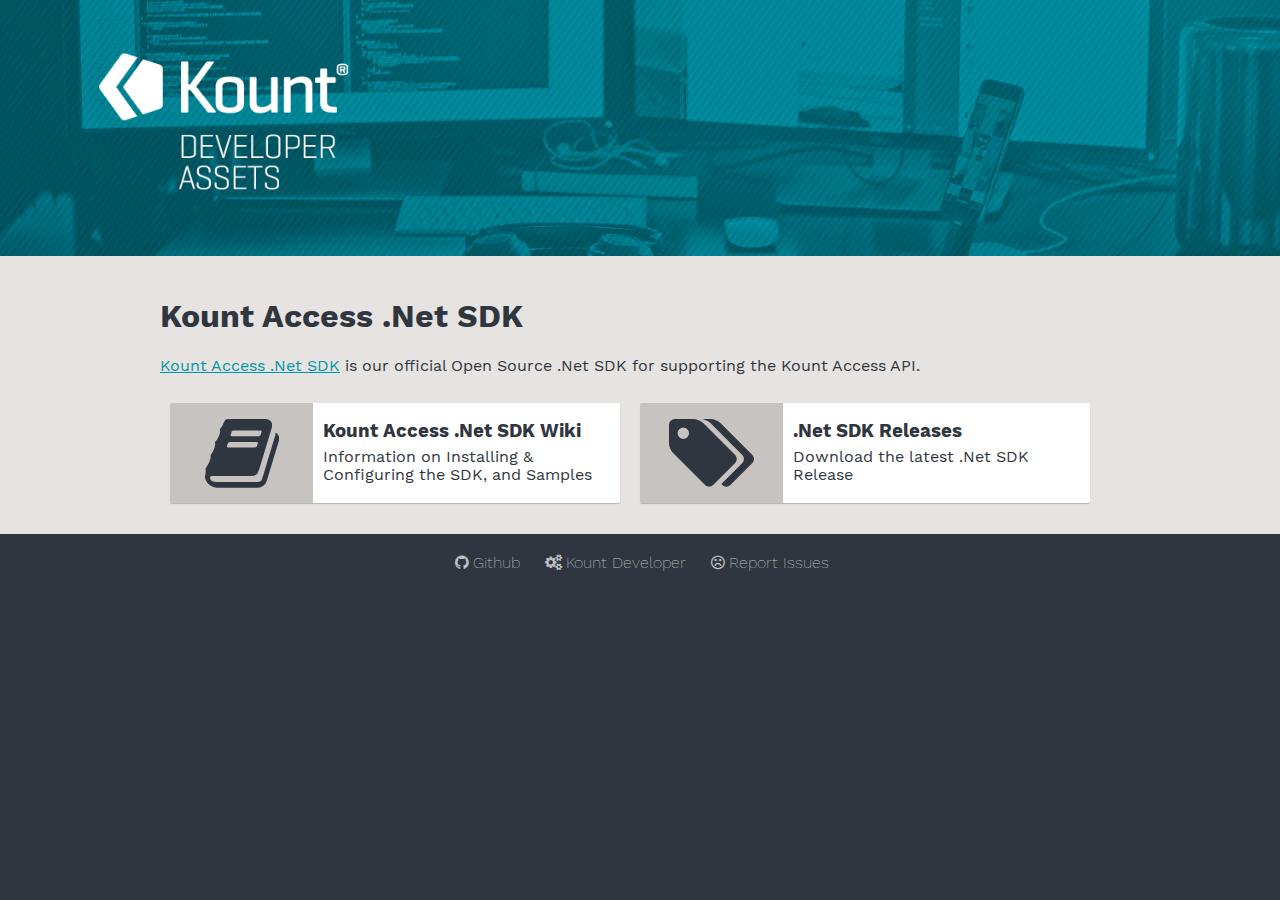
==== access-sdk/kadotnet.html @ 6f345b06 "Kount Access update" ====
<!DOCTYPE html>
<html>
<head>
    <meta charset='utf-8'>
    <meta name='viewport' content='width=device-width'>
    <!-- EDIT THE TITLE AS NEEDED -->
    <title>Kount Access .Net SDK</title>

    <link rel="shortcut icon" type="image/x-icon" href="../favicon.ico">
    <link rel="stylesheet" href="https://maxcdn.bootstrapcdn.com/font-awesome/4.7.0/css/font-awesome.min.css">
    <!-- HTML5 shim and Respond.js for IE8 support of HTML5 elements and media queries -->
    <!--[if lt IE 9]>
    <script src="https://oss.maxcdn.com/html5shiv/3.7.2/html5shiv.min.js"></script>
    <script src="https://oss.maxcdn.com/respond/1.4.2/respond.min.js"></script>
    <![endif]-->

    <!--
      If this template is used in subdirectories, paths will need adjusted
    -->
    <link rel="stylesheet" href="../styles/style.css">
</head>
<body>
<header>
    <!-- this image is "responsive" and will stretch to fit the device -->
    <img src='../img/dev-banner.jpg'/>
</header>
<main>

    <div>
        <!-- EDIT this section to reflect the content of the page -->
        <h1>Kount Access .Net SDK</h1>
        <p><a href="https://github.com/Kount/kount-access-dotnet-sdk">Kount Access .Net SDK</a> is our official Open Source .Net
            SDK for supporting the Kount Access API.</p>
    </div>

    <div class='cards'>
        <!-- this is the section of repeating cards -->

        <!-- Start Card:
             each card is a font-awesome icon with some text -->
        <div>
            <!-- fa-5x adjusts size, choose at http://fontawesome.io/icons/ -->
            <div><i class="fa fa-book fa-5x"></i></div>
            <a href="https://github.com/Kount/kount-access-dotnet-sdk/wiki"><!-- add your links -->
                <h3>Kount Access .Net SDK Wiki</h3>
                <p>Information on Installing &amp; Configuring the SDK, and Samples</p>
            </a>
        </div>
        <!-- End Card (repeat as necessary) -->

		<!--  Removing the card until we have a Kount Access Guide PDF saved on the wiki
        <div>
            <div><i class="fa fa-tasks fa-5x"></i></div>
            <a href="https://support.kount.com/@api/deki/files/396/spec_guide.pdf">
                <h3>Kount RIS API Reference</h3>
                <p>Official Kount RIS API Reference</p>
            </a>
        </div>
		-->

        <div>
            <div><i class="fa fa-tags fa-5x"></i></div>
            <a href="https://github.com/Kount/kount-access-dotnet-sdk/releases">
                <h3>.Net SDK Releases</h3>
                <p>Download the latest .Net SDK Release</p>
            </a>
        </div>

		
		<!--  Commenting out until we get utilities for Kount Access
        <div>
            <div><i class="fa fa-ambulance fa-5x"></i></div>
            <a href="https://github.com/Kount/kount-ris-debug-utils">
                <h3>Debug Utilities</h3>
                <p>Tools to help debug common problems</p>
            </a>
        </div>
		-->

    </div>
</main>
<footer>
    <div>
        <!-- edit your links here, also font awesome -->
        <a href="https://github.com/Kount"><i class='fa fa-github'></i>Github</a>
        <a href="../index.html"><i class='fa fa-cogs'></i>Kount Developer</a>
        <a href='mailto:support@kount.com'><i class='fa fa-frown-o'></i>Report Issues</a>
    </div>
</footer>
</body>
</html>
---- styles/style.css ----
@import './normalize.css';
/* USEFUL COLORS
 * =============
 * Teal: #0096AA
 * Midnight: #2F3640
 * Gray: #E6E3E1
 * Yellow: #CDB338
 */

a {
    color:#0096AA;
}

@font-face {
    font-family:'Work Sans';
    src:
            url('WorkSans-ExtraLight.woff2') format('woff2'),
            url('WorkSans-ExtraLight.woff') format('woff'),
            url('WorkSans-ExtraLight.ttf') format('ttf');
    font-weight:100;
}
@font-face {
    font-family:'Work Sans';
    src:
            url('WorkSans-ExtraLight.woff2') format('woff2'),
            url('WorkSans-ExtraLight.woff') format('woff'),
            url('WorkSans-ExtraLight.ttf') format('ttf');
    font-weight:200;
}
@font-face {
    font-family:'Work Sans';
    src:
            url('WorkSans-ExtraLight.woff2') format('woff2'),
            url('WorkSans-ExtraLight.woff') format('woff'),
            url('WorkSans-ExtraLight.ttf') format('ttf');
    font-weight:300;
}

@font-face {
    font-family:'Work Sans';
    src:
            url('WorkSans-Regular.woff2') format('woff2'),
            url('WorkSans-Regular.woff') format('woff'),
            url('WorkSans-Regular.ttf') format('ttf');
    font-weight:400;
}
@font-face {
    font-family:'Work Sans';
    src:
            url('WorkSans-Regular.woff2') format('woff2'),
            url('WorkSans-Regular.woff') format('woff'),
            url('WorkSans-Regular.ttf') format('ttf');
    font-weight:500;
}
@font-face {
    font-family:'Work Sans';
    src:
            url('WorkSans-Regular.woff2') format('woff2'),
            url('WorkSans-Regular.woff') format('woff'),
            url('WorkSans-Regular.ttf') format('ttf');
    font-weight:600;
}

@font-face {
    font-family:'Work Sans';
    src:
            url('WorkSans-Bold.woff2') format('woff2'),
            url('WorkSans-Bold.woff') format('woff'),
            url('WorkSans-Bold.ttf') format('ttf');
    font-weight:700;
}

@font-face {
    font-family:'Work Sans';
    src:
            url('WorkSans-Bold.woff2') format('woff2'),
            url('WorkSans-Bold.woff') format('woff'),
            url('WorkSans-Bold.ttf') format('ttf');
    font-weight:800;
}

@font-face {
    font-family:'Work Sans';
    src:
            url('WorkSans-Bold.woff2') format('woff2'),
            url('WorkSans-Bold.woff') format('woff'),
            url('WorkSans-Bold.ttf') format('ttf');
    font-weight:900;
    font-style:normal;
}

body {
    background-color:#2F3640;
    color:white;
    font-family:Work Sans, Arial, sans-serif;
}
header {
    background:#0096AA;
    color:white;
}
header > img {
    display:block;
    max-width:100%;
}
main {
    background-color:#E6E3E1;
    color:#2F3640;
    padding:20px 0;
}
header, main, footer {
    text-align:center;
}
header>div, main>div, footer>div {
    background-clip:border-box;
    margin:0 auto;
    padding:1px 20px;
    text-align:left;
    max-width:960px;
}
.cards {
    display:flex;
    flex-wrap:wrap;
    justify-content:flex-start;
    align-content:flex-start;
}
.cards > * {
    margin:10px;
    width:100%;
    min-height:100px;
    display:flex;
    box-shadow:0 1px 1px rgba(0,0,0,0.2);
    border-radius:2px;
}
@media (min-width:670px) {
    .cards > * {
        width:45%;
    }
}
@media (min-width:920px) {
    .cards > * {
        width:450px;
    }
}

.cards>*:hover >:first-child {
    background-color:#0096AA;
    color:white;
}
.cards > * > *:first-child,
.cards > * > *:last-child {
    border-radius:2px 0 0 2px;
    flex:1;
    text-align:center;
    display:flex;
    flex-direction:column;
    justify-content:center;
    align-content:center;
    background-color:#C6C3C1;
    transition:background-color 300ms;
}
.cards > * > *:last-child {
    border-radius:0 2px 2px 0;
    background-color:white;
    flex:2;
    text-align:left;
    padding:10px;
}
.cards > * > *:last-child > * {
    padding:0;
    margin:0;
}
.cards a {
    text-decoration:none;
    color:#2F3640;
}
.cards > div > a:last-child > h3 {
    margin-bottom:5px;
}
footer>div {
    padding:20px;
    text-align:center;
}
footer a {
    color:rgba(255,255,255,0.7);
    font-weight:100;
    text-decoration:none;
    display:inline-block;
    margin:0 8px;
    transition:color 300ms;
}
footer a:hover {
    color:#0096AA;
}
footer a i {
    display:inline-block;
    margin:0 4px;
}
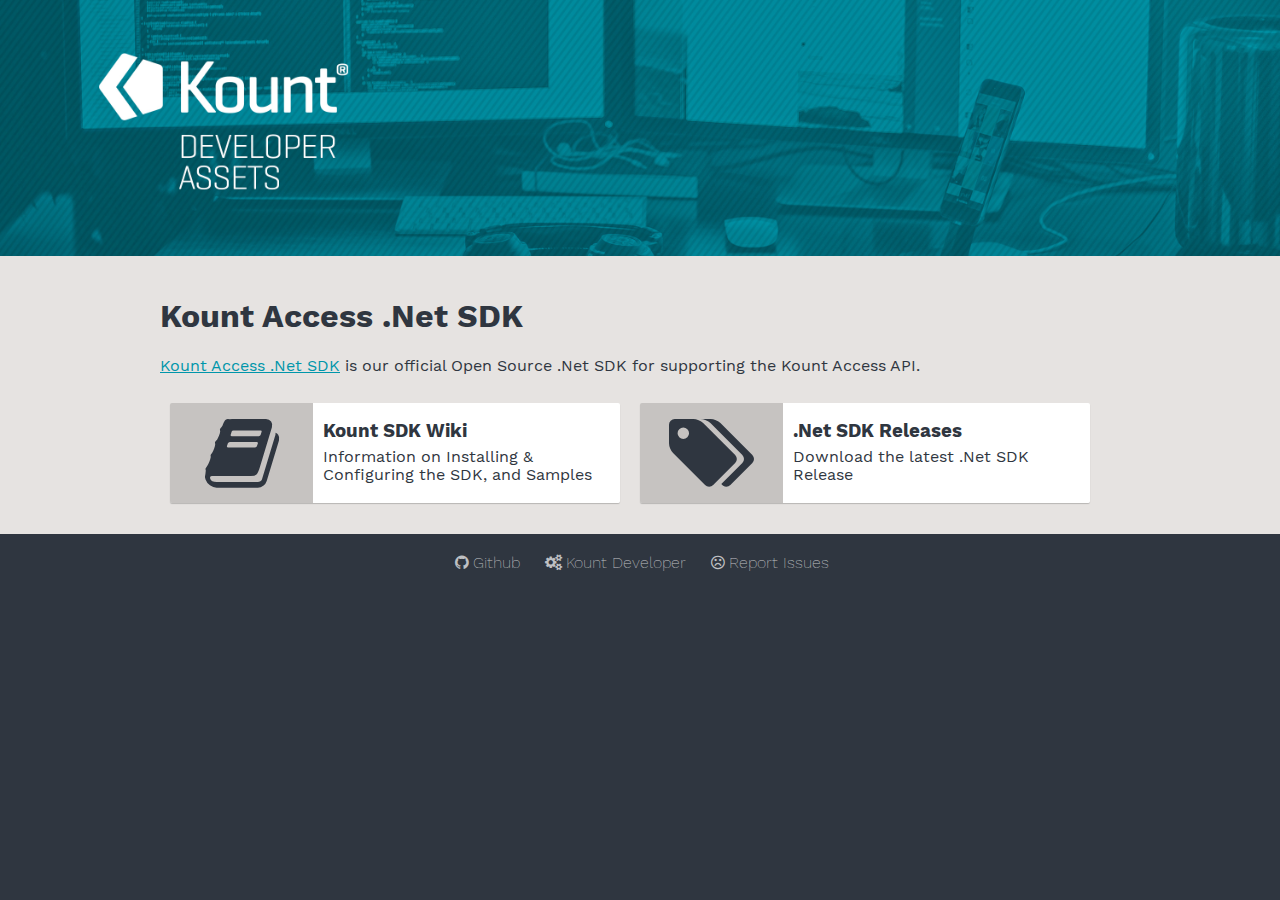
==== commit 8e120628: "Changed wiki url" ====
--- a/access-sdk/kadotnet.html
+++ b/access-sdk/kadotnet.html
@@ -41,8 +41,8 @@
         <div>
             <!-- fa-5x adjusts size, choose at http://fontawesome.io/icons/ -->
             <div><i class="fa fa-book fa-5x"></i></div>
-            <a href="https://github.com/Kount/kount-access-dotnet-sdk/wiki"><!-- add your links -->
-                <h3>Kount Access .Net SDK Wiki</h3>
+            <a href="https://github.com/Kount/Kount.github.io/wiki"><!-- add your links -->
+                <h3>Kount SDK Wiki</h3>
                 <p>Information on Installing &amp; Configuring the SDK, and Samples</p>
             </a>
         </div>
@@ -88,4 +88,4 @@
     </div>
 </footer>
 </body>
-</html>+</html>
